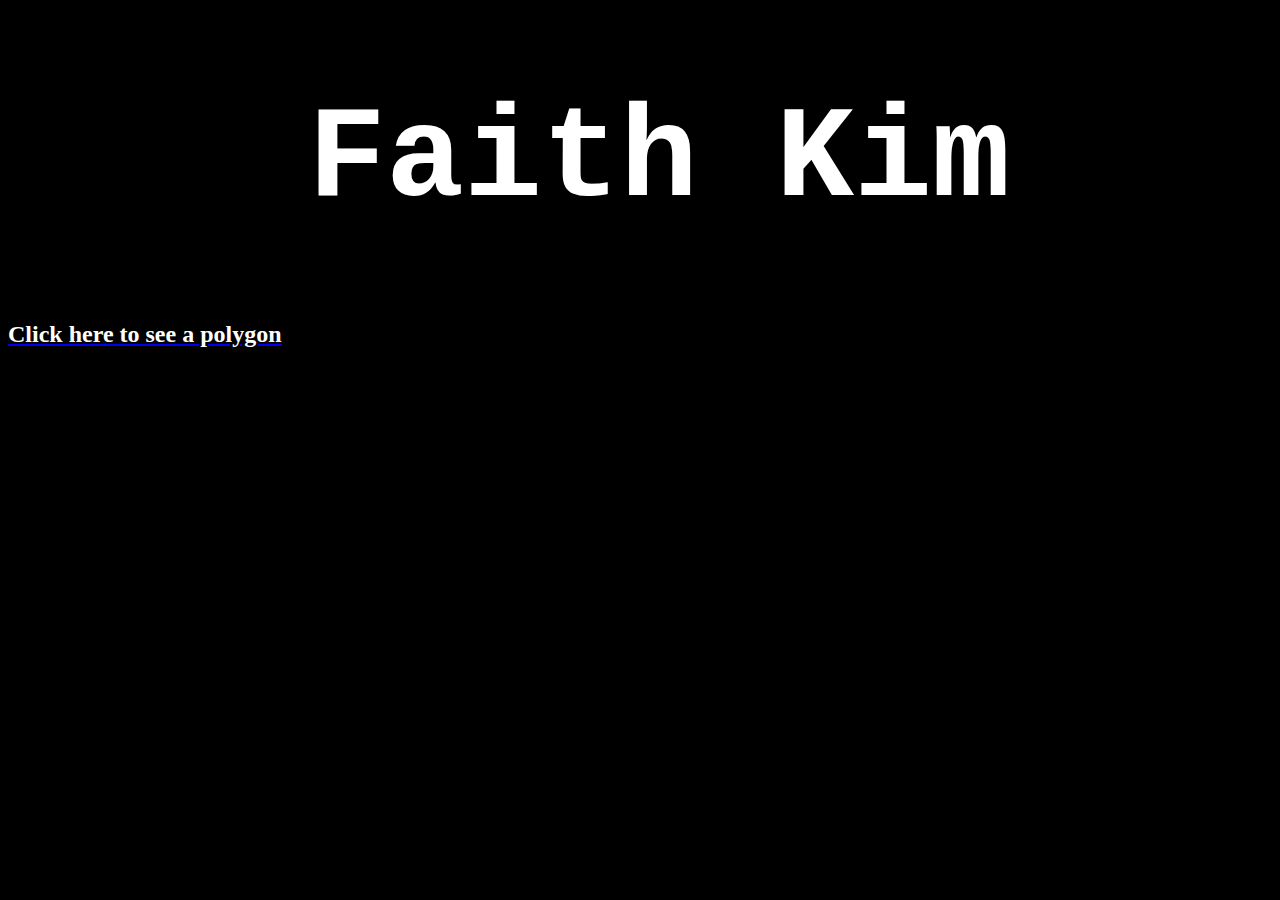
==== index.html @ 507ec581 "trying out links" ====
<!DOCTYPE html>
<head>
<title>Faith Kim Home Page</title>
<link rel = "stylesheet" type = "text/css" href = "style.css">
</head>
<body>

  <h1>Faith Kim</h1>
  <a href = file:///Users/Faith/Desktop/Website/faithkim97.github.io/hw2.html>
    <h2>Click here to see a polygon</h2></a>


</body>
</html>
---- style.css ----
body {
  background-color: black;
  background-image: url("bg.jpg");
}

h1{
  color: white;
  margin-left: 300px;
  font-size: 130px;
  font-family: courier;

}

h2{
  color: white; 
}
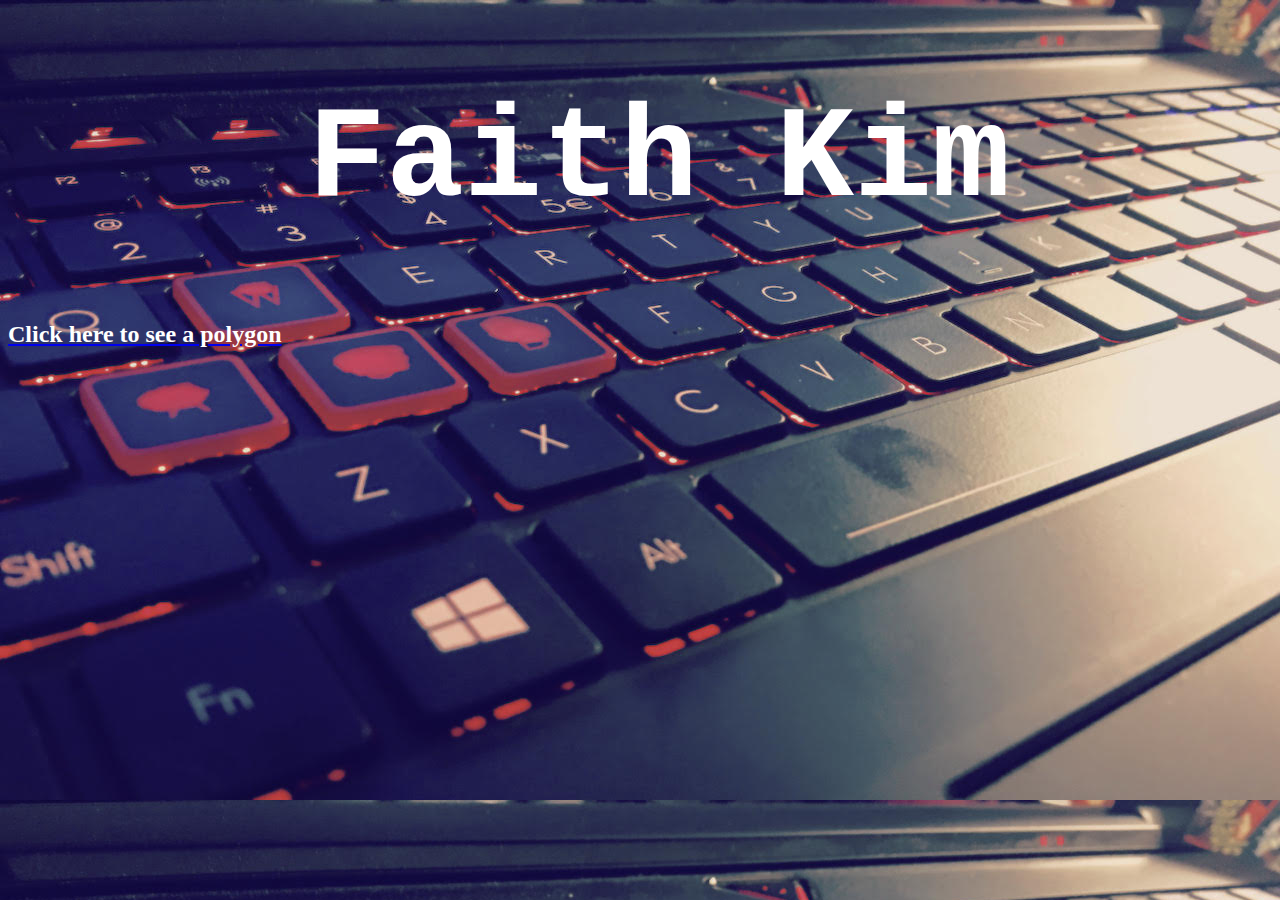
==== commit 8cd01d32: "changed href" ====
--- a/index.html
+++ b/index.html
@@ -6,9 +6,7 @@
 <body>
 
   <h1>Faith Kim</h1>
-  <a href = file:///Users/Faith/Desktop/Website/faithkim97.github.io/hw2.html>
+  <a href = hw2.html>
     <h2>Click here to see a polygon</h2></a>
-
-
 </body>
 </html>
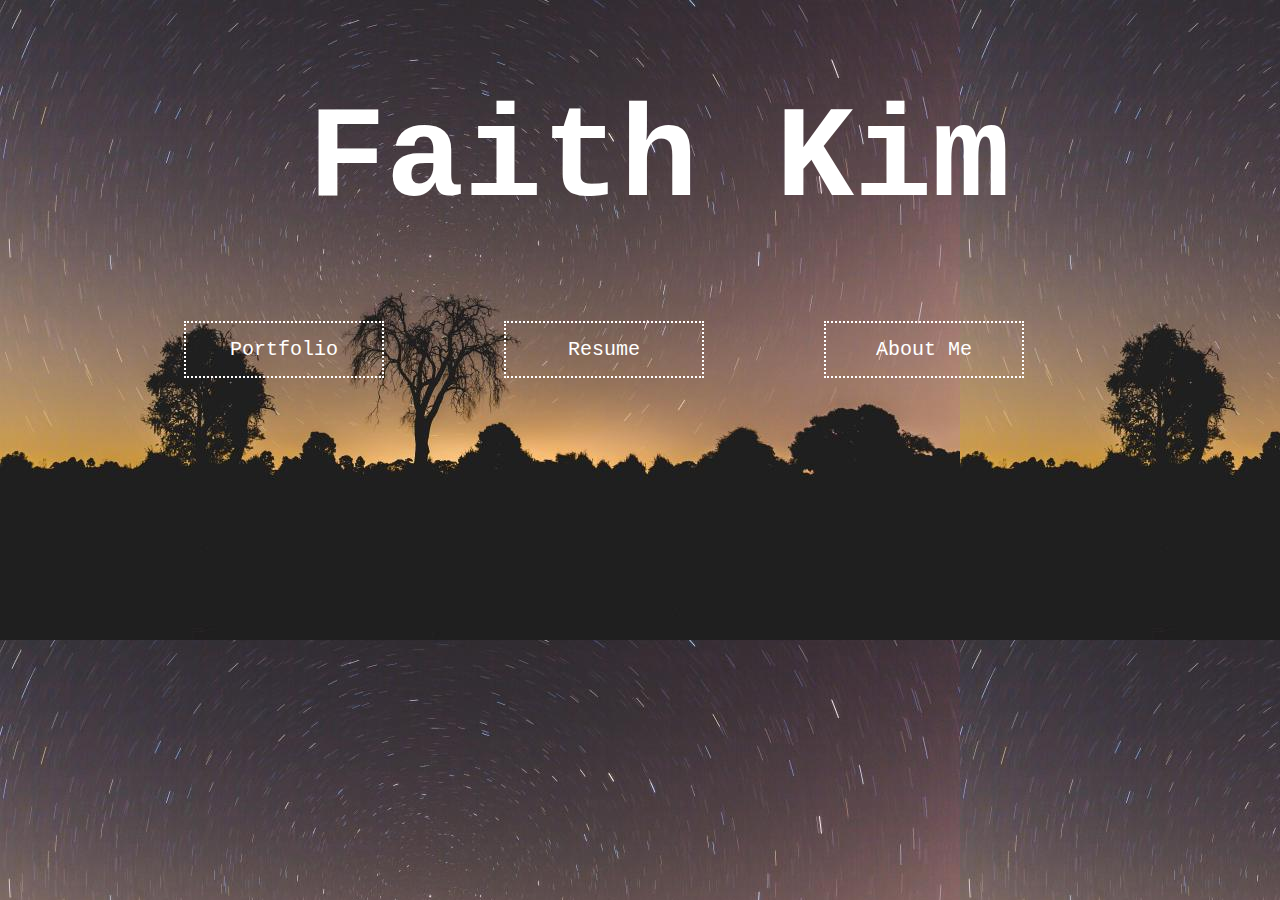
==== commit 3b67e0fc: "creating portfolio page" ====
--- a/index.html
+++ b/index.html
@@ -4,9 +4,12 @@
 <link rel = "stylesheet" type = "text/css" href = "style.css">
 </head>
 <body>
+  <h1>Faith Kim</h1>
 
-  <h1>Faith Kim</h1>
-  <a href = hw2.html>
-    <h2>Click here to see a polygon</h2></a>
+  <button class = "button" style = "right: 70%;" >Portfolio</button>
+  <button class = "button" style = "right: 45%;">Resume</button>
+  <button class = "button" style = "right: 20%;">About Me</button>
+
+
 </body>
 </html>
--- a/style.css
+++ b/style.css
@@ -12,6 +12,22 @@
 
 }
 
-h2{
-  color: white; 
+.button {
+  background: rgba(0,0,0,0);
+  border-style: dotted;
+  border-color: white;
+  color: white;
+  padding: 15px 32px;
+  font-size: 20px;
+  font-family: courier;
+  position: absolute;
+  width: 200px;
+
 }
+
+.button:hover {
+  background-color: white;
+  color: black;
+  border-color: green;
+  transition-duration: 0.5s;
+}
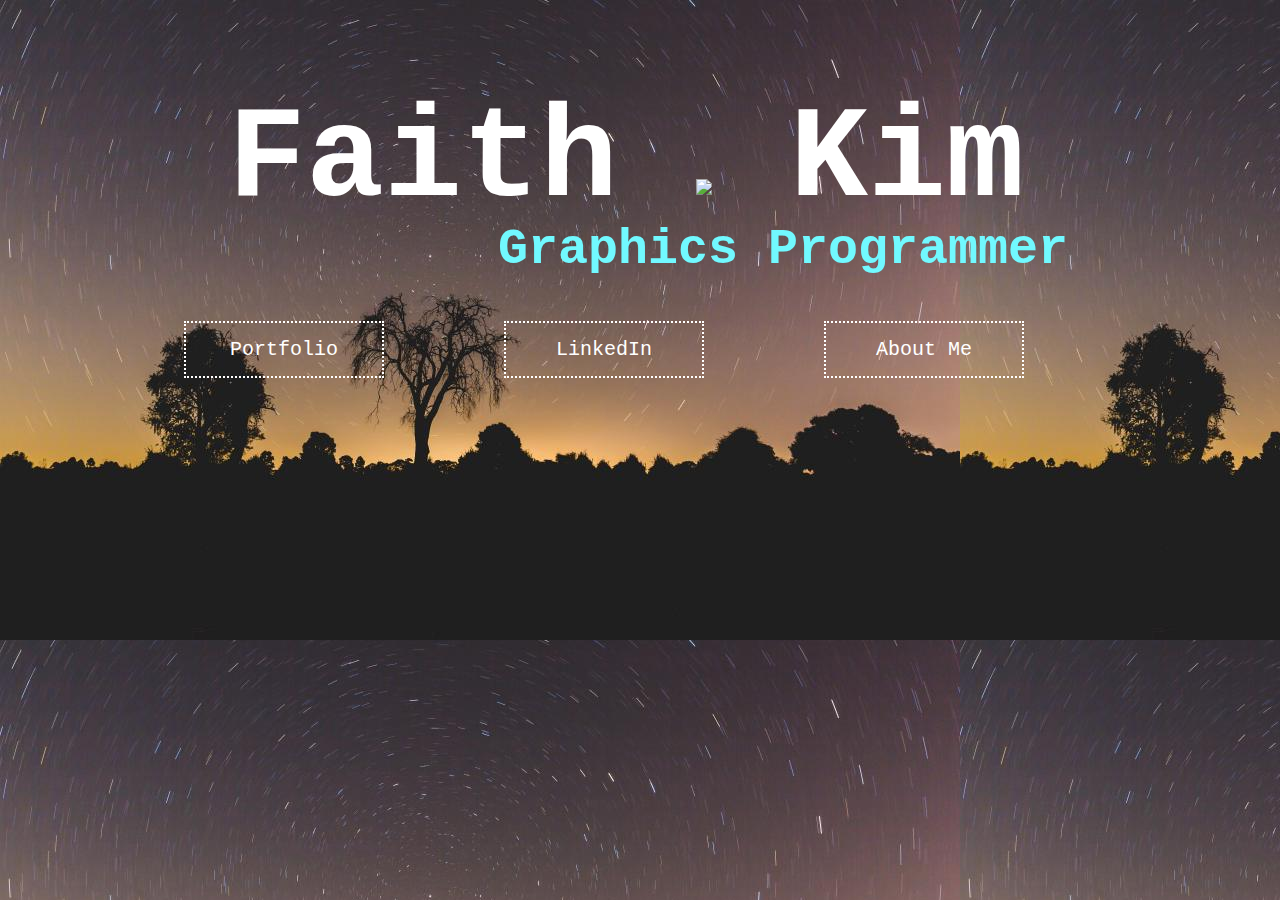
==== commit bc181c6e: "made all final changes" ====
--- a/index.html
+++ b/index.html
@@ -4,12 +4,18 @@
 <link rel = "stylesheet" type = "text/css" href = "style.css">
 </head>
 <body>
-  <h1>Faith Kim</h1>
+  <h1>Faith  <a href = "https://github.com/faithkim97">
+      <img src = "github.png"></a> Kim</h1>
+      <h2 style = "position: absolute; margin: -100px 0px 0px 490px;font-size: 50px;">Graphics Programmer</h2>
 
-  <button class = "button" style = "right: 70%;" >Portfolio</button>
-  <button class = "button" style = "right: 45%;">Resume</button>
-  <button class = "button" style = "right: 20%;">About Me</button>
+  <a href = "portfolio.html"><button class = "button" style = "right: 70%;" >Portfolio</button></a>
+  <a href = "https://www.linkedin.com/in/faith-kim-a49431129/"><button class = "button" style = "right: 45%;">LinkedIn</button></a>
+  <a href = "aboutme.html"><button class = "button" style = "right: 20%;">About Me</button></a>
 
+
+
+
+<!--tyle = "margin: -10px 0px 0px 700px;"-->
 
 </body>
 </html>
--- a/style.css
+++ b/style.css
@@ -6,11 +6,18 @@
 
 h1{
   color: white;
-  margin-left: 300px;
+  margin-left: 220px;
   font-size: 130px;
   font-family: courier;
 
 }
+
+h2 {
+  color: #71F9FF;
+  font-family: courier;
+
+}
+
 
 .button {
   background: rgba(0,0,0,0);
@@ -31,3 +38,8 @@
   border-color: green;
   transition-duration: 0.5s;
 }
+
+#footer {
+
+  margin: 300px 0px 0px 0px;
+}
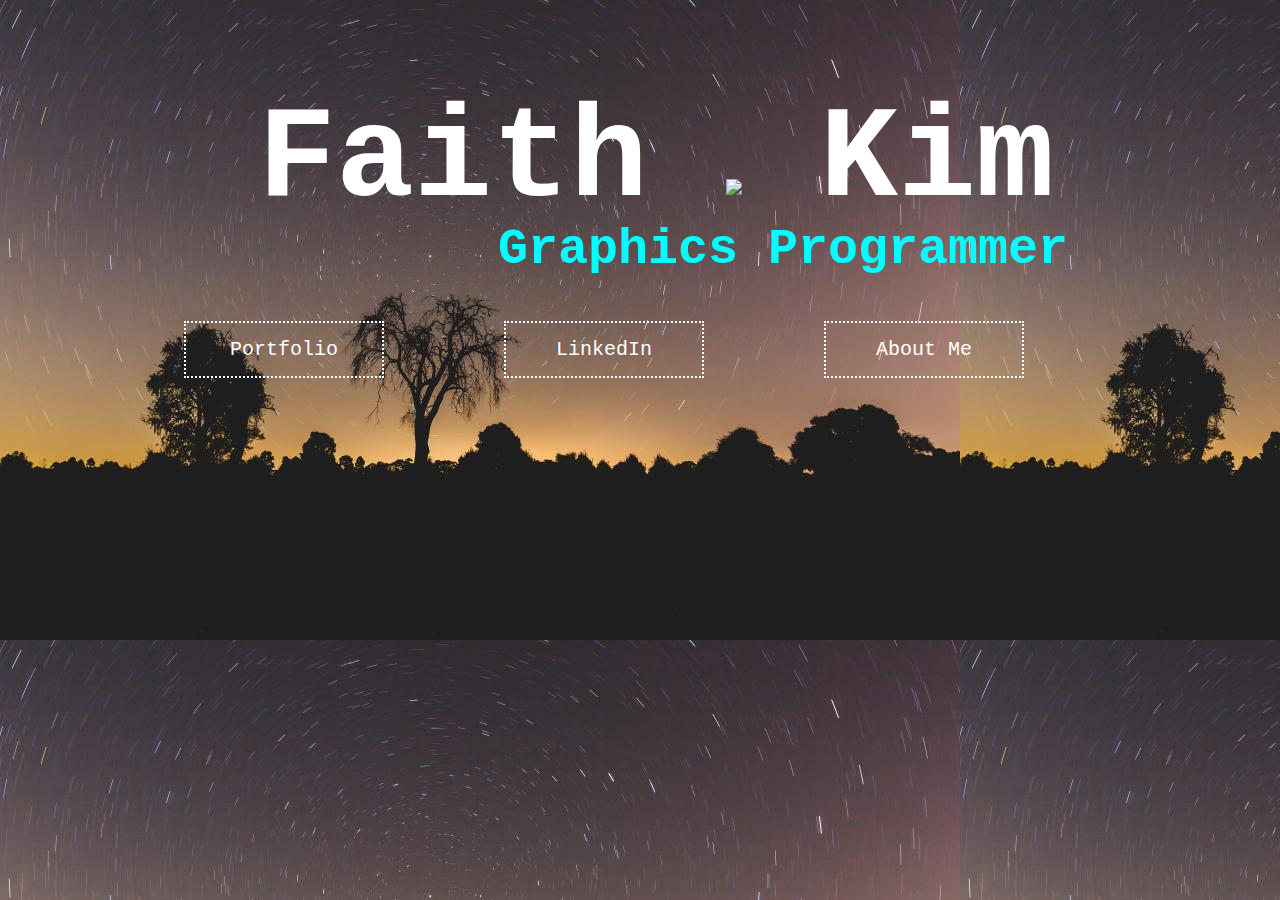
==== commit fa62a4ac: "relinked linkedin" ====
--- a/index.html
+++ b/index.html
@@ -9,9 +9,8 @@
       <h2 style = "position: absolute; margin: -100px 0px 0px 490px;font-size: 50px;">Graphics Programmer</h2>
 
   <a href = "portfolio.html"><button class = "button" style = "right: 70%;" >Portfolio</button></a>
-  <a href = "https://www.linkedin.com/in/faith-kim-a49431129/"><button class = "button" style = "right: 45%;">LinkedIn</button></a>
+  <a href = "www.linkedin.com/in/faith-kim"><button class = "button" style = "right: 45%;">LinkedIn</button></a>
   <a href = "aboutme.html"><button class = "button" style = "right: 20%;">About Me</button></a>
-
 
 
 
--- a/style.css
+++ b/style.css
@@ -6,14 +6,15 @@
 
 h1{
   color: white;
-  margin-left: 220px;
+  margin-left: 250px;
   font-size: 130px;
   font-family: courier;
 
 }
 
 h2 {
-  color: #71F9FF;
+
+  color: aqua;
   font-family: courier;
 
 }
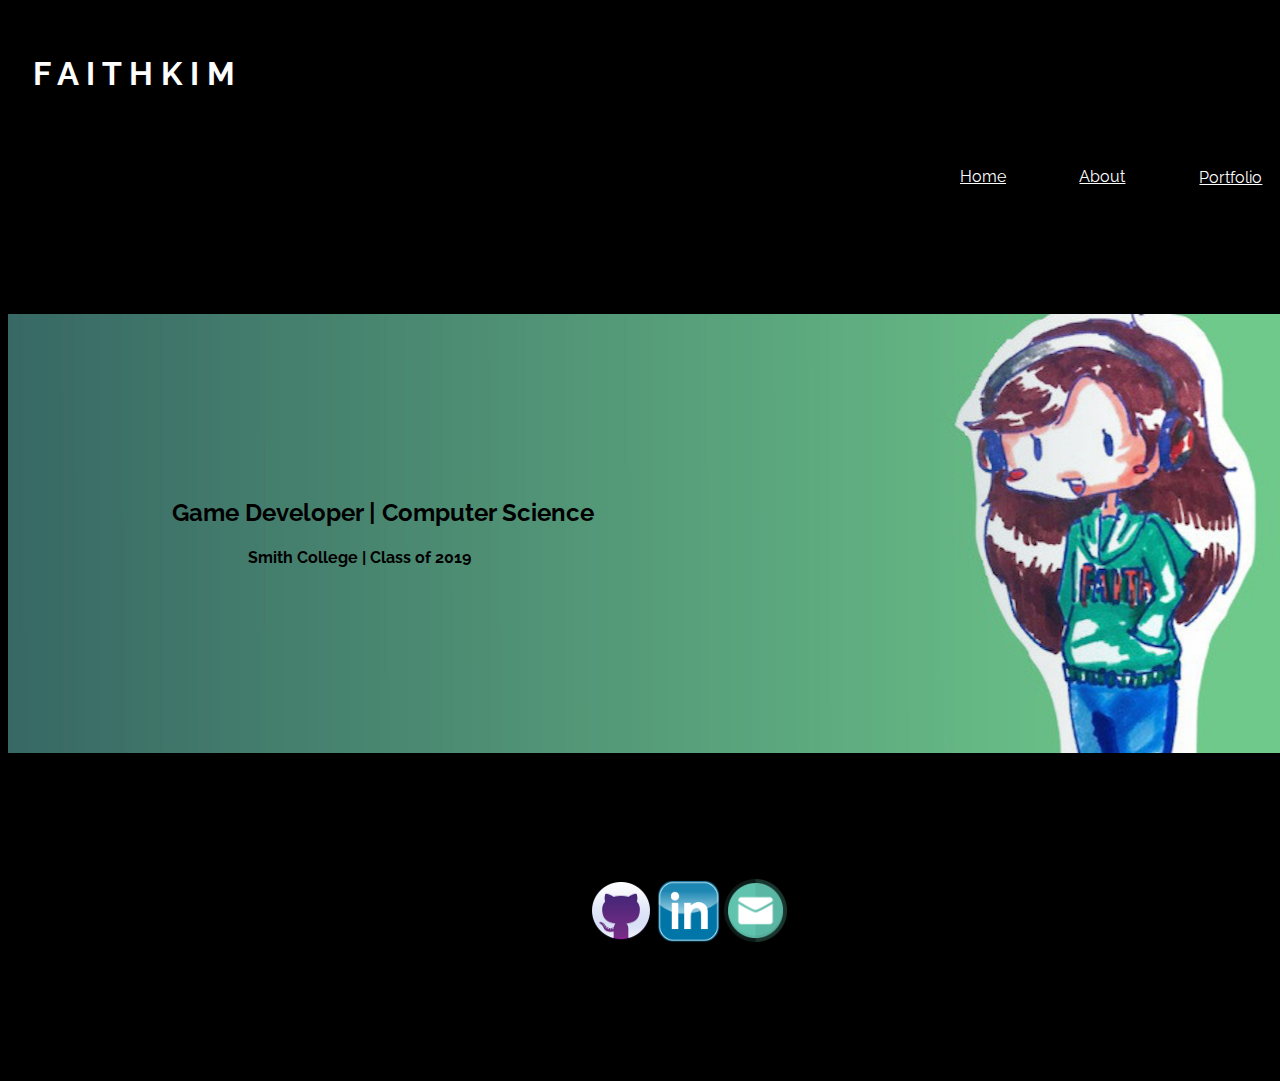
==== commit c68f2086: "resolving merge conflict with style.css" ====
--- a/index.html
+++ b/index.html
@@ -4,14 +4,28 @@
 <link rel = "stylesheet" type = "text/css" href = "style.css">
 </head>
 <body>
-  <h1>Faith  <a href = "https://github.com/faithkim97">
-      <img src = "github.png"></a> Kim</h1>
-      <h2 style = "position: absolute; margin: -100px 0px 0px 490px;font-size: 50px;">Graphics Programmer</h2>
+  <div class = "header">
+  	<h1>F A I T H  K I M</h1>
+  		<div class = "nav" >
+  	
+  			<ul>
+  				<li><a href = "https://faithkim97.github.io/portfolio.html">Portfolio</a></li>
+  				<li><a href = "https://faithkim97.github.io/aboutme.html">About</a></li>
+  				<li><a href = "https://faithkim97.github.io/index.html">Home</a></li>
+  			</ul>
+  		</div>
+  	</div>
+  	
+  	<div class = "cover">
+  		<h2 style="postion: relative; color: black;">Game Developer | Computer Science</h2>
+  		<h4 style="margin-left: 6%;">Smith College | Class of 2019</h4>
+  	</div>
 
-  <a href = "portfolio.html"><button class = "button" style = "right: 70%;" >Portfolio</button></a>
-  <a href = "www.linkedin.com/in/faith-kim"><button class = "button" style = "right: 45%;">LinkedIn</button></a>
-  <a href = "aboutme.html"><button class = "button" style = "right: 20%;">About Me</button></a>
-
+	<div class = "footer">
+		<a href="https://github.com/faithkim97"><img src = github.ico style= "width:5%; height: 5%;"></a>
+		<a href="https://linkedin.com/in/faith-kim/"><img src=linkedin.png style="width:5%; height:5%;"></a>
+		<a href="mailto:fkim@smith.edu"><img src=email.png style = "width: 5%; height: 5%;"></a> 
+	</div>
 
 
 <!--tyle = "margin: -10px 0px 0px 700px;"-->
--- a/style.css
+++ b/style.css
@@ -1,46 +1,184 @@
+@import url('https://fonts.googleapis.com/css?family=Raleway');
+
+
 
 body {
   background-color: black;
-  background-image: url("bg.jpg");
 }
 
-h1{
-  color: white;
-  margin-left: 250px;
-  font-size: 130px;
-  font-family: courier;
+
+
+h2 {
+ 
+  font-family: "Raleway";
+  color:white;
+
 
 }
 
-h2 {
+p {
+	color: black;
+	font-family: "Raleway";
+	font-size: 25px;
 
-  color: aqua;
-  font-family: courier;
+}
+
+.textblock {
+	width: 50%;
+	height: 100%;
+
+
+}
+
+h1 {
+	color: white;
+	font-family: "Raleway";
+}
+
+h4 {
+	color: black;
+	font-family: "Raleway";
+	
+}
+
+/** Navigation bar */
+ul {
+	list-style-type: none;
+	margin: 10;
+
+	font-family: "Raleway";
+	color: white;
+	
+	
+}
+
+li {
+	display: inline;
+	float: right;
+	padding: 3%;
+}
+
+li a {
+
+	display: block;
+	background-color: black;
+	color: white;
+	padding: 3%;
+	
+	
+}
+
+li a:active {
+	/* display: block; */
+	background-color: blue;
+	color: red;
+	width: 100%;
+    border-radius: 5%;
+	
+}
+
+.nav li a:hover {
+	display: block;
+    background-color: white;
+    color: black;
+    transition-duration: 0.5s;
+    padding: 10%;
+    width: 100%;
+    border-radius: 5%;
+}
+
+
+
+
+.header { 
+	width: 100%;
+	background-color: black;
+	color: white;
+	font-family: "Raleway";
+	padding: 2%;
+
+	
+}
+
+.bold {
+  font-weight:bold;
+}
+
+.nav {
+	color: white;
+	font-family: "Raleway";
+	background-color: black;
+}
+
+div {
+	width: 100vw;
+	height: auto;
+	max-width: 100%;
+	max-height: 80%;
+/* 	Not working */
+	overflow: hidden;
+}
+
+.cover {
+	width: 100vw;
+	height: auto;
+	max-height: 100%;
+	background-image: url("coverme.jpg");
+	padding: 13%;
+	background-repeat: repeat-x;
+	margin-top: 5%;
+	overflow: hidden;
+}
+
+
+
+.footer {
+	background-color: black;
+	width: 100%;
+	height: 30%;
+	font-family: "Raleway";
+	color: white;
+	padding: 10%;
+	margin-left: 36%;
+}
+
+.sectionblock {
+	width: 100vw;
+	height: 100vw;
+	max-width: 100%;
+	max-height: 100%;
+	background-color: black;
+	font-family: "Raleway";
+	color: white;
+	overflow: scroll;
+	padding: 3%;
+	
+}
+
+div.gallery {
+/*   margin: 5vw; */
+  display: inline-block;
+  white-space: nowrap;
+  border: 2px solid;
+  width: 35vw;
+  height: 50vh;
+  position: relative;
+  color: white;
+  overflow: scroll;
 
 }
 
 
-.button {
-  background: rgba(0,0,0,0);
-  border-style: dotted;
-  border-color: white;
-  color: white;
-  padding: 15px 32px;
-  font-size: 20px;
-  font-family: courier;
-  position: absolute;
-  width: 200px;
-
+div.gallery img {
+  width: 35vw;
+  height: auto;
+  opacity: 1;
 }
 
-.button:hover {
-  background-color: white;
-  color: black;
-  border-color: green;
-  transition-duration: 0.5s;
+div.desc {
+  overflow: scroll;
+  font-family:"Raleway";
+  padding: 5vmin;
+  font-size:14px;
 }
 
-#footer {
-
-  margin: 300px 0px 0px 0px;
-}
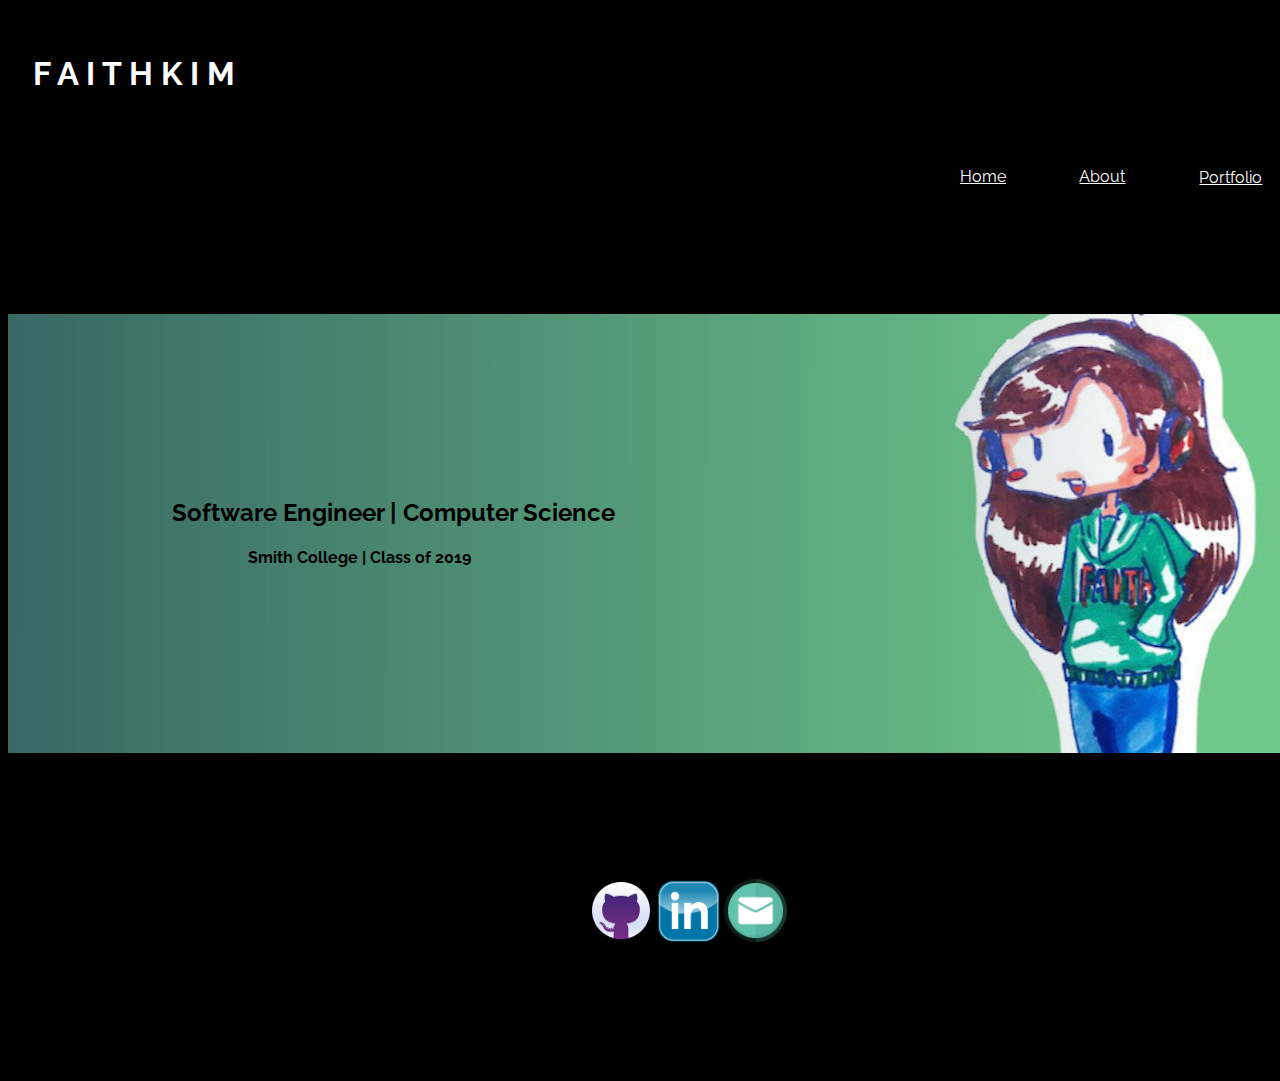
==== commit 412b6632: "delete resume" ====
--- a/index.html
+++ b/index.html
@@ -17,7 +17,7 @@
   	</div>
   	
   	<div class = "cover">
-  		<h2 style="postion: relative; color: black;">Game Developer | Computer Science</h2>
+  		<h2 style="postion: relative; color: black;">Software Engineer | Computer Science</h2>
   		<h4 style="margin-left: 6%;">Smith College | Class of 2019</h4>
   	</div>
 
